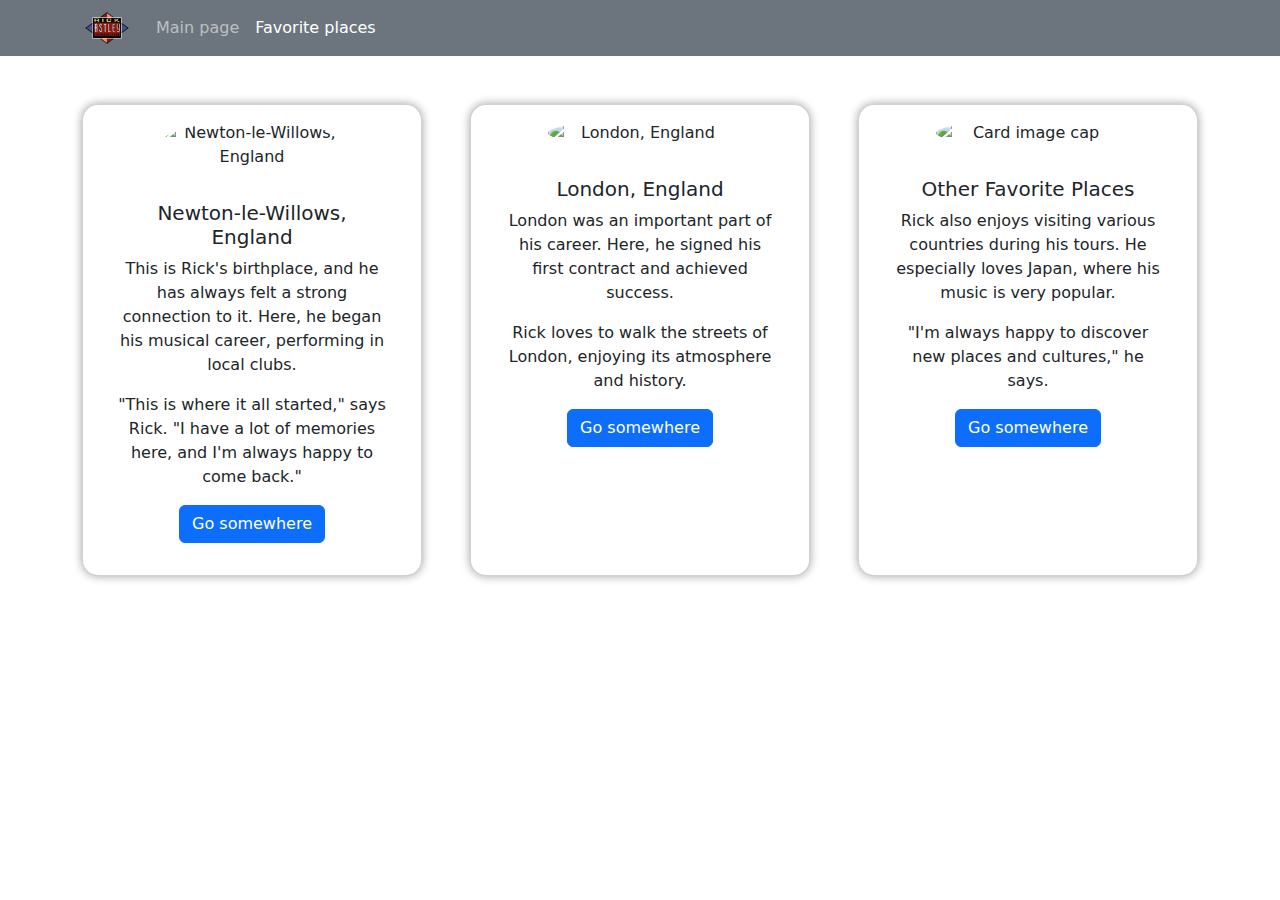
==== places.html @ c1a7864f "first commit" ====
<!DOCTYPE html>
<html lang="en">

<head>
    <meta charset="UTF-8">
    <meta name="viewport" content="width=device-width, initial-scale=1.0">
    <!-- Bootstrap CSS -->
    <link href="https://cdn.jsdelivr.net/npm/bootstrap@5.3.3/dist/css/bootstrap.min.css" rel="stylesheet"
        integrity="sha384-QWTKZyjpPEjISv5WaRU9OFeRpok6YctnYmDr5pNlyT2bRjXh0JMhjY6hW+ALEwIH" crossorigin="anonymous">
    <!-- Optional JavaScript -->
    <script src="https://cdn.jsdelivr.net/npm/bootstrap@5.1.3/dist/js/bootstrap.bundle.min.js"
        integrity="sha384-ka7Sk0Gln4gmtz2MlQnikT1wXgYsOg+OMhuP+IlRH9sENBO0LRn5q+8nbTov4+1p"
        crossorigin="anonymous"></script>
    <link rel="apple-touch-icon" sizes="180x180" href="./img/apple-touch-icon.png">
    <link rel="icon" type="image/png" sizes="32x32" href="./img/favicon-32x32.png">
    <link rel="icon" type="image/png" sizes="16x16" href="./img/favicon-16x16.png">
    <link rel="manifest" href="./site.webmanifest">
    <link rel="stylesheet" href="./css/styles.css">
    <title>Favorite places page</title>
</head>

<body>
    <nav class="navbar navbar-expand-lg navbar-dark bg-secondary">
        <div class="container">
            <a class="navbar-brand p-0" href="/">
                <img src="./img/logo.png" alt="Rick Astley" width="50" />
            </a>
            <button class="navbar-toggler" type="button" data-bs-toggle="collapse" data-bs-target="#navbarNav"
                aria-controls="navbarNav" aria-expanded="false" aria-label="Toggle navigation">
                <span class="navbar-toggler-icon"></span>
            </button>
            <div class="collapse navbar-collapse" id="navbarNav">
                <ul class="navbar-nav justify-content-center">
                    <li class="nav-item">
                        <a class="nav-link" href="./">Main page</a>
                    </li>
                    <li class="nav-item">
                        <a class="nav-link active" href="./places.html">Favorite places</a>
                    </li>
                </ul>
            </div>
        </div>
    </nav>
    <div class="container my-5">
        <div class="row row-cols-1 row-cols-md-2 row-cols-lg-3 g-5">
            <div class="col">
                <div class="card">
                    <img class="card-img-top"
                        src="https://upload.wikimedia.org/wikipedia/commons/thumb/b/b9/Newton-le-Willows_%2829%29.JPG/640px-Newton-le-Willows_%2829%29.JPG"
                        alt="Newton-le-Willows, England">
                    <div class="card-body">
                        <h5 class="card-title">Newton-le-Willows, England</h5>
                        <p>This is Rick's birthplace, and he has always felt a strong
                            connection to it. Here, he began his musical career,
                            performing in local clubs.
                        </p>
                        <p>"This is where it all started," says Rick. "I have a lot
                            of memories here, and I'm always happy to come back."
                        </p>
                        <a href="#" class="btn btn-primary">Go somewhere</a>
                    </div>
                </div>
            </div>
            <div class="col">
                <div class="card">
                    <img class="card-img-top"
                        src="https://upload.wikimedia.org/wikipedia/commons/thumb/6/67/London_Skyline_%28125508655%29.jpeg/640px-London_Skyline_%28125508655%29.jpeg"
                        alt="London, England">
                    <div class="card-body">
                        <h5 class="card-title">London, England</h5>
                        <p>London was an important part of his career.
                            Here, he signed his first contract and achieved success.
                        </p>
                        <p>Rick loves to walk the streets of London,
                            enjoying its atmosphere and history.
                        </p>
                        <a href="#" class="btn btn-primary">Go somewhere</a>
                    </div>
                </div>
            </div>
            <div class="col">
                <div class="card">
                    <img class="card-img-top"
                        src="https://upload.wikimedia.org/wikipedia/commons/thumb/d/de/Bank_junction_-_2020-09-20_%282%29.jpg/640px-Bank_junction_-_2020-09-20_%282%29.jpg"
                        alt="Card image cap">
                    <div class="card-body">
                        <h5 class="card-title">Other Favorite Places</h5>
                        <p>Rick also enjoys visiting various countries during his tours. He
                            especially loves Japan, where his music is very
                            popular.
                        </p>
                        <p>"I'm always happy to discover new places and cultures," he says.
                        </p>
                        <a href="#" class="btn btn-primary">Go somewhere</a>
                    </div>
                </div>
            </div>
        </div>
    </div>
</body>

</html>
---- css/styles.css ----
.rouded-img {
  width: 60%;
  border-radius: 50%;
  box-shadow: 0 0 10px rgba(26, 9, 9, 0.4);
  padding: 0.6em;
  margin-bottom: 1em;
}
.card {
  border-radius: 1em;
  text-align: center;
  padding: 1em;
  box-shadow: 0 0 10px rgba(26, 9, 9, 0.4);
  height: 100%;
}

.card:hover {
  background-color: rgba(0, 0, 0, 0.1);
}

.card img {
  border-radius: 50%;
  width: 60%;
  margin: auto;
  margin-bottom: 1em;
}
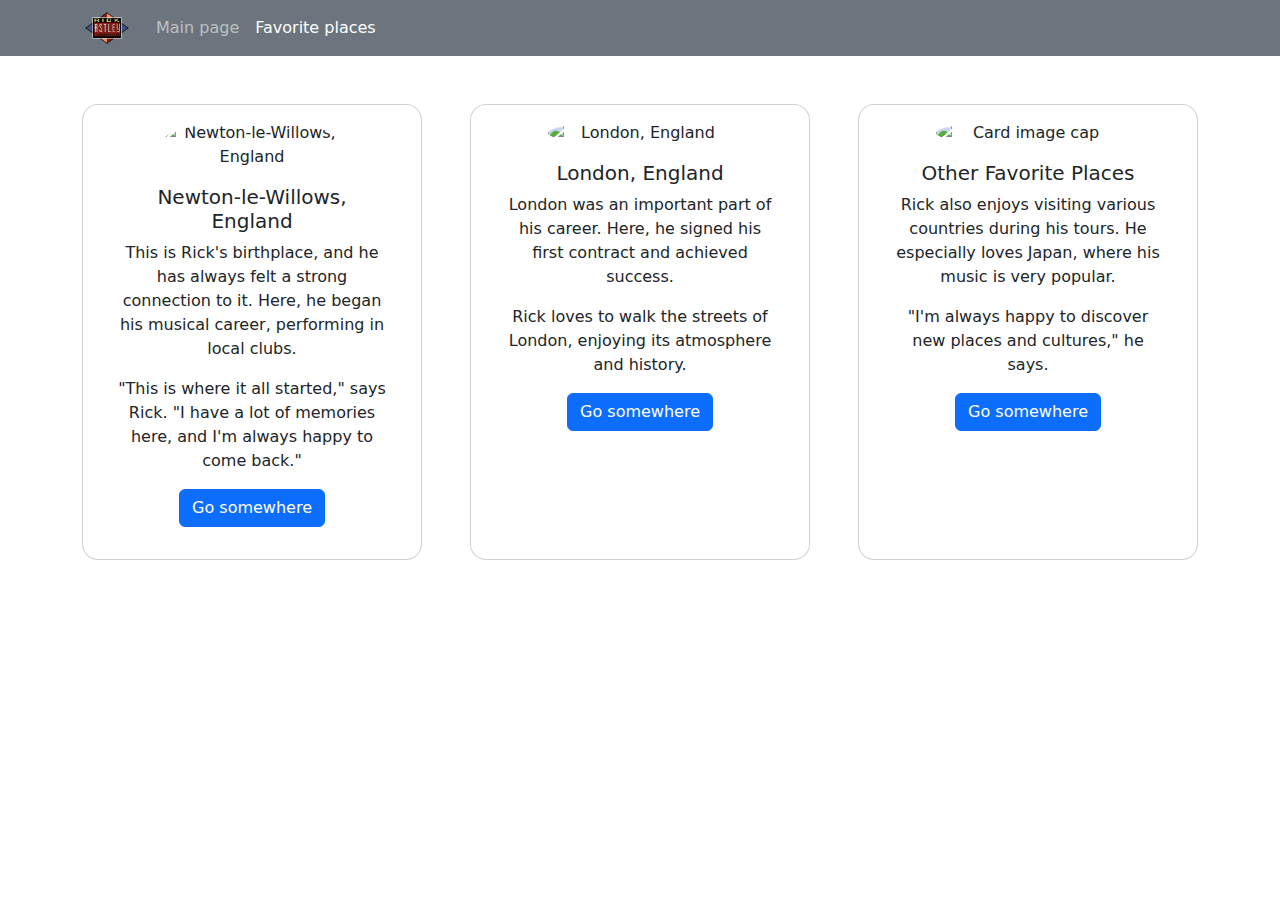
==== commit eef1181f: "removed several classes related to the image" ====
--- a/places.html
+++ b/places.html
@@ -45,8 +45,7 @@
         <div class="row row-cols-1 row-cols-md-2 row-cols-lg-3 g-5">
             <div class="col">
                 <div class="card">
-                    <img class="card-img-top"
-                        src="https://upload.wikimedia.org/wikipedia/commons/thumb/b/b9/Newton-le-Willows_%2829%29.JPG/640px-Newton-le-Willows_%2829%29.JPG"
+                    <img src="https://upload.wikimedia.org/wikipedia/commons/thumb/b/b9/Newton-le-Willows_%2829%29.JPG/640px-Newton-le-Willows_%2829%29.JPG"
                         alt="Newton-le-Willows, England">
                     <div class="card-body">
                         <h5 class="card-title">Newton-le-Willows, England</h5>
@@ -63,8 +62,7 @@
             </div>
             <div class="col">
                 <div class="card">
-                    <img class="card-img-top"
-                        src="https://upload.wikimedia.org/wikipedia/commons/thumb/6/67/London_Skyline_%28125508655%29.jpeg/640px-London_Skyline_%28125508655%29.jpeg"
+                    <img src="https://upload.wikimedia.org/wikipedia/commons/thumb/6/67/London_Skyline_%28125508655%29.jpeg/640px-London_Skyline_%28125508655%29.jpeg"
                         alt="London, England">
                     <div class="card-body">
                         <h5 class="card-title">London, England</h5>
@@ -80,8 +78,7 @@
             </div>
             <div class="col">
                 <div class="card">
-                    <img class="card-img-top"
-                        src="https://upload.wikimedia.org/wikipedia/commons/thumb/d/de/Bank_junction_-_2020-09-20_%282%29.jpg/640px-Bank_junction_-_2020-09-20_%282%29.jpg"
+                    <img src="https://upload.wikimedia.org/wikipedia/commons/thumb/d/de/Bank_junction_-_2020-09-20_%282%29.jpg/640px-Bank_junction_-_2020-09-20_%282%29.jpg"
                         alt="Card image cap">
                     <div class="card-body">
                         <h5 class="card-title">Other Favorite Places</h5>
--- a/css/styles.css
+++ b/css/styles.css
@@ -9,7 +9,6 @@
   border-radius: 1em;
   text-align: center;
   padding: 1em;
-  box-shadow: 0 0 10px rgba(26, 9, 9, 0.4);
   height: 100%;
 }
 
@@ -21,5 +20,4 @@
   border-radius: 50%;
   width: 60%;
   margin: auto;
-  margin-bottom: 1em;
 }
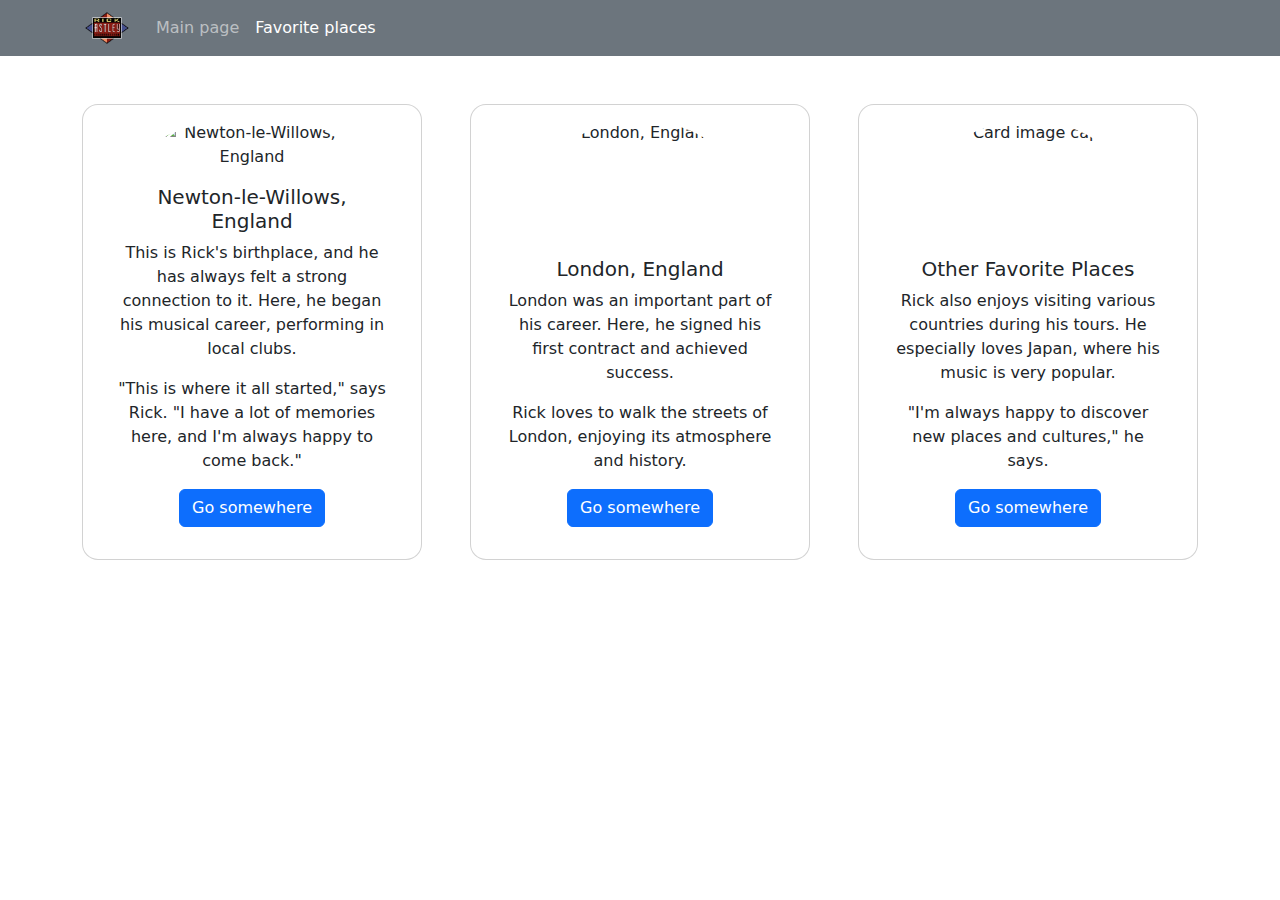
==== commit 55d206ca: "add some css properties" ====
--- a/places.html
+++ b/places.html
@@ -4,13 +4,12 @@
 <head>
     <meta charset="UTF-8">
     <meta name="viewport" content="width=device-width, initial-scale=1.0">
+    <link rel="stylesheet"
+        href="https://cdnjs.cloudflare.com/ajax/libs/modern-normalize/3.0.1/modern-normalize.min.css" />
     <!-- Bootstrap CSS -->
-    <link href="https://cdn.jsdelivr.net/npm/bootstrap@5.3.3/dist/css/bootstrap.min.css" rel="stylesheet"
-        integrity="sha384-QWTKZyjpPEjISv5WaRU9OFeRpok6YctnYmDr5pNlyT2bRjXh0JMhjY6hW+ALEwIH" crossorigin="anonymous">
+    <link href="https://cdn.jsdelivr.net/npm/bootstrap@5.3.3/dist/css/bootstrap.min.css" rel="stylesheet">
     <!-- Optional JavaScript -->
-    <script src="https://cdn.jsdelivr.net/npm/bootstrap@5.1.3/dist/js/bootstrap.bundle.min.js"
-        integrity="sha384-ka7Sk0Gln4gmtz2MlQnikT1wXgYsOg+OMhuP+IlRH9sENBO0LRn5q+8nbTov4+1p"
-        crossorigin="anonymous"></script>
+    <script src="https://cdn.jsdelivr.net/npm/bootstrap@5.1.3/dist/js/bootstrap.bundle.min.js"></script>
     <link rel="apple-touch-icon" sizes="180x180" href="./img/apple-touch-icon.png">
     <link rel="icon" type="image/png" sizes="32x32" href="./img/favicon-32x32.png">
     <link rel="icon" type="image/png" sizes="16x16" href="./img/favicon-16x16.png">
--- a/css/styles.css
+++ b/css/styles.css
@@ -1,3 +1,9 @@
+*,
+*::before,
+*::after {
+  box-sizing: border-box;
+}
+
 .rouded-img {
   width: 60%;
   border-radius: 50%;
@@ -20,4 +26,5 @@
   border-radius: 50%;
   width: 60%;
   margin: auto;
+  height: 100%;
 }
